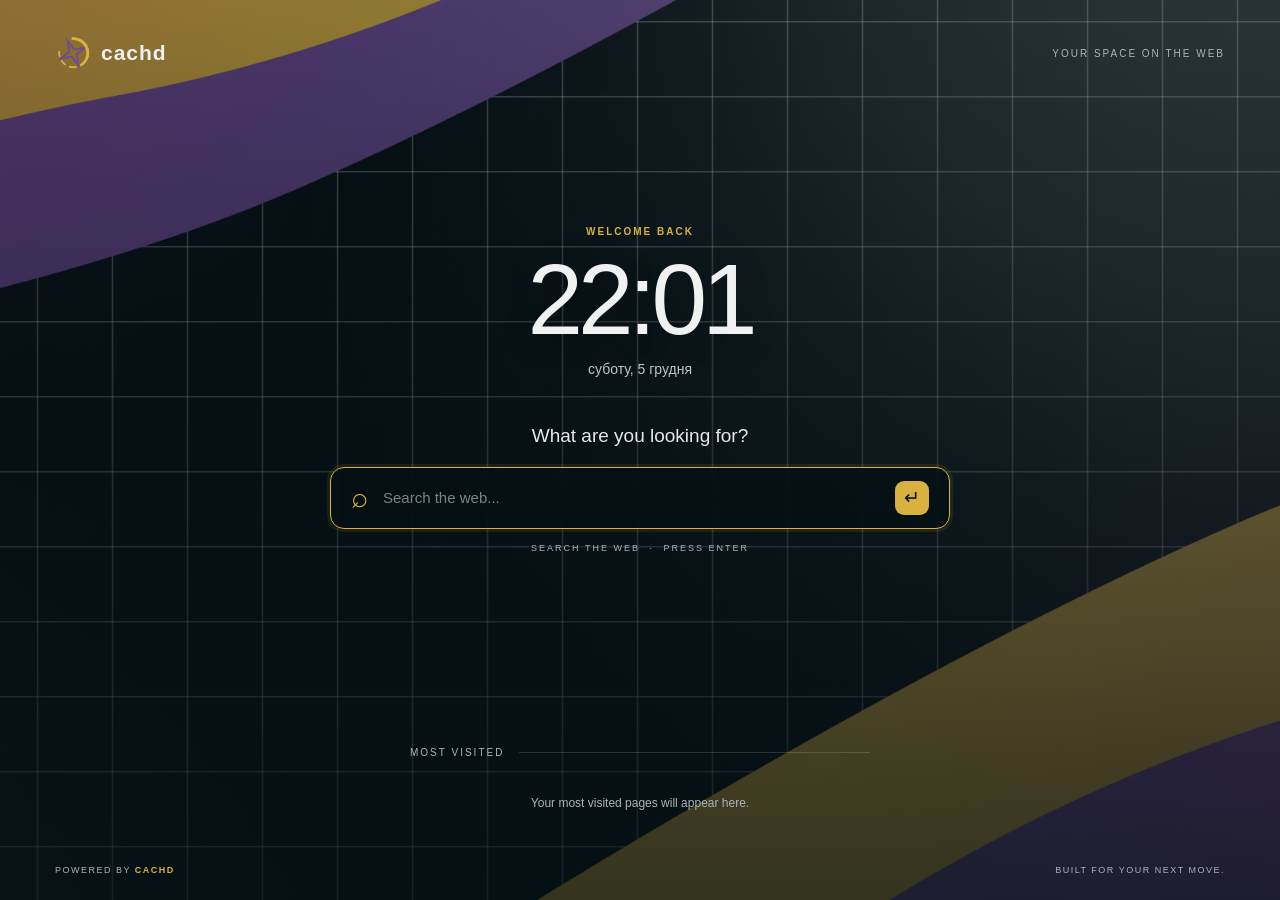
==== Cachd.Browser/Pages/Home/index.html @ 73b611df "browser Cachd, w3.1" ====
<!DOCTYPE html>
<html lang="uk">

<head>
    <meta charset="UTF-8">
    <meta name="viewport" content="width=device-width, initial-scale=1.0">
    <title>New Tab — Cachd</title>
    <link rel="stylesheet" href="style.css">
</head>

<body>

    <main class="home">
        <div class="top-bar">
            <div class="brand">
                <img src="../../Assets/Logos/logot1.png" alt="Cachd logo" class="brand-logo">
                <span>cachd</span>
            </div>

            <div class="top-label">YOUR SPACE ON THE WEB</div>
        </div>

        <section class="hero">
            <div class="greeting">WELCOME BACK</div>

            <div id="clock" class="clock">00:00</div>
            <div id="date" class="date"></div>

            <h1>What are you looking for?</h1>

            <form id="searchForm" class="search">
                <span class="search-icon">⌕</span>

                <input id="searchInput" type="text" placeholder="Search the web..." autocomplete="off" autofocus>

                <button type="submit">↵</button>
            </form>

            <div class="search-hint">
                SEARCH THE WEB <span>·</span> PRESS ENTER
            </div>
        </section>

        <section class="shortcuts">
            <div class="section-heading">
                <span>MOST VISITED</span>
                <span class="section-line"></span>
            </div>

            <div id="mostVisited" class="shortcut-grid">
                <div class="empty-shortcuts">Your most visited pages will appear here.</div>
            </div>
        </section>

        <footer>
            <span>POWERED BY <strong>CACHD</strong></span>
            <span>BUILT FOR YOUR NEXT MOVE.</span>
        </footer>
    </main>

    <script src="script.js"></script>
</body>

</html>
---- Cachd.Browser/Pages/Home/style.css ----
* {
    margin: 0;
    padding: 0;
    box-sizing: border-box;
}

:root {
    --gold: #D9B141;
    --purple: #6C4C96;
    --white: #F1F1F1;
    --muted: #AAB4BA;
}

body {
    min-height: 100vh;
    overflow: hidden;
    color: var(--white);
    font-family: "Segoe UI", sans-serif;

    background:
        linear-gradient(
            180deg,
            rgba(5, 16, 20, 0.35),
            rgba(5, 16, 20, 0.78)
        ),
        url("../../Assets/Backgrounds/bg1.png");

    background-size: cover;
    background-position: center;
    background-repeat: no-repeat;
}

.home {
    min-height: 100vh;
    display: flex;
    flex-direction: column;
    padding: 35px 55px 25px;
}

.top-bar {
    display: flex;
    align-items: center;
    justify-content: space-between;
}

.brand {
    display: flex;
    align-items: center;
    gap: 10px;
    font-size: 21px;
    font-weight: 700;
    letter-spacing: 1px;
}

.brand-logo {
    width: 36px;
    height: 36px;
    object-fit: contain;
    border-radius: 8px;
}

.top-label,
.greeting,
.search-hint,
.section-heading,
footer {
    font-size: 10px;
    letter-spacing: 2px;
    color: var(--muted);
}

.hero {
    width: min(620px, 90%);
    margin: auto;
    text-align: center;
    transform: translateY(-20px);
}

.greeting {
    color: var(--gold);
    font-weight: 600;
    margin-bottom: 12px;
}

.clock {
    font-size: clamp(64px, 10vw, 100px);
    line-height: 1;
    font-weight: 300;
    letter-spacing: -5px;
    text-shadow: 0 5px 30px rgba(0, 0, 0, 0.3);
}

.date {
    color: rgba(255, 255, 255, 0.75);
    margin-top: 12px;
    font-size: 14px;
}

.hero h1 {
    font-size: 19px;
    font-weight: 400;
    margin: 48px 0 20px;
    color: rgba(255, 255, 255, 0.9);
}

.search {
    height: 62px;
    display: flex;
    align-items: center;
    padding: 0 20px;
    gap: 15px;

    background: rgba(5, 16, 20, 0.78);
    border: 1px solid rgba(217, 177, 65, 0.35);
    border-radius: 14px;

    backdrop-filter: blur(18px);
    box-shadow: 0 12px 45px rgba(0, 0, 0, 0.25);

    transition: border-color 0.2s, box-shadow 0.2s;
}

.search:focus-within {
    border-color: var(--gold);
    box-shadow: 0 0 0 3px rgba(217, 177, 65, 0.1);
}

.search-icon {
    color: var(--gold);
    font-size: 29px;
}

.search input {
    flex: 1;
    min-width: 0;
    background: transparent;
    border: none;
    outline: none;
    color: white;
    font-size: 15px;
}

.search input::placeholder {
    color: rgba(255, 255, 255, 0.48);
}

.search button {
    width: 34px;
    height: 34px;
    border: none;
    border-radius: 9px;
    background: var(--gold);
    color: #051014;
    font-size: 19px;
    cursor: pointer;
    transition: transform 0.2s, background 0.2s;
}

.search button:hover {
    background: #edc85d;
    transform: translateY(-2px);
}

.search-hint {
    margin-top: 14px;
    font-size: 9px;
}

.search-hint span {
    color: var(--gold);
    margin: 0 5px;
}

.shortcuts {
    width: min(460px, 90%);
    margin: 0 auto 35px;
}

.section-heading {
    display: flex;
    align-items: center;
    gap: 15px;
    margin-bottom: 18px;
}

.section-line {
    flex: 1;
    height: 1px;
    background: rgba(255, 255, 255, 0.15);
}

.shortcut-grid {
    display: grid;
    grid-template-columns: repeat(4, 1fr);
    gap: 14px;
}

.shortcut {
    display: flex;
    flex-direction: column;
    align-items: center;
    gap: 10px;
    padding: 15px 5px;
    border-radius: 13px;
    text-decoration: none;
    color: white;
    font-size: 12px;

    background: rgba(5, 16, 20, 0.48);
    border: 1px solid rgba(255, 255, 255, 0.07);
    backdrop-filter: blur(12px);

    transition: 0.2s;
}

.shortcut:hover {
    transform: translateY(-4px);
    background: rgba(20, 32, 38, 0.85);
    border-color: rgba(217, 177, 65, 0.4);
}

.shortcut-icon {
    width: 38px;
    height: 38px;
    display: flex;
    justify-content: center;
    align-items: center;
    border-radius: 11px;
    font-size: 21px;
    font-weight: 700;
    background: rgba(255, 255, 255, 0.1);
}

.github {
    color: white;
}

.youtube {
    color: #FF5F57;
}

.google {
    color: #72A7FF;
}

.reddit {
    color: #FF8A55;
}

footer {
    display: flex;
    justify-content: space-between;
    font-size: 9px;
    letter-spacing: 1.5px;
}

footer strong {
    color: var(--gold);
}

@media (max-width: 600px) {
    .home {
        padding: 25px 20px;
    }

    .top-label,
    footer span:last-child {
        display: none;
    }

    .shortcut-grid {
        gap: 7px;
    }
}
.shortcut small {
    color: var(--muted);
    font-size: 10px;
}

.empty-shortcuts {
    grid-column: 1 / -1;
    text-align: center;
    color: var(--muted);
    font-size: 12px;
    padding: 20px;
}
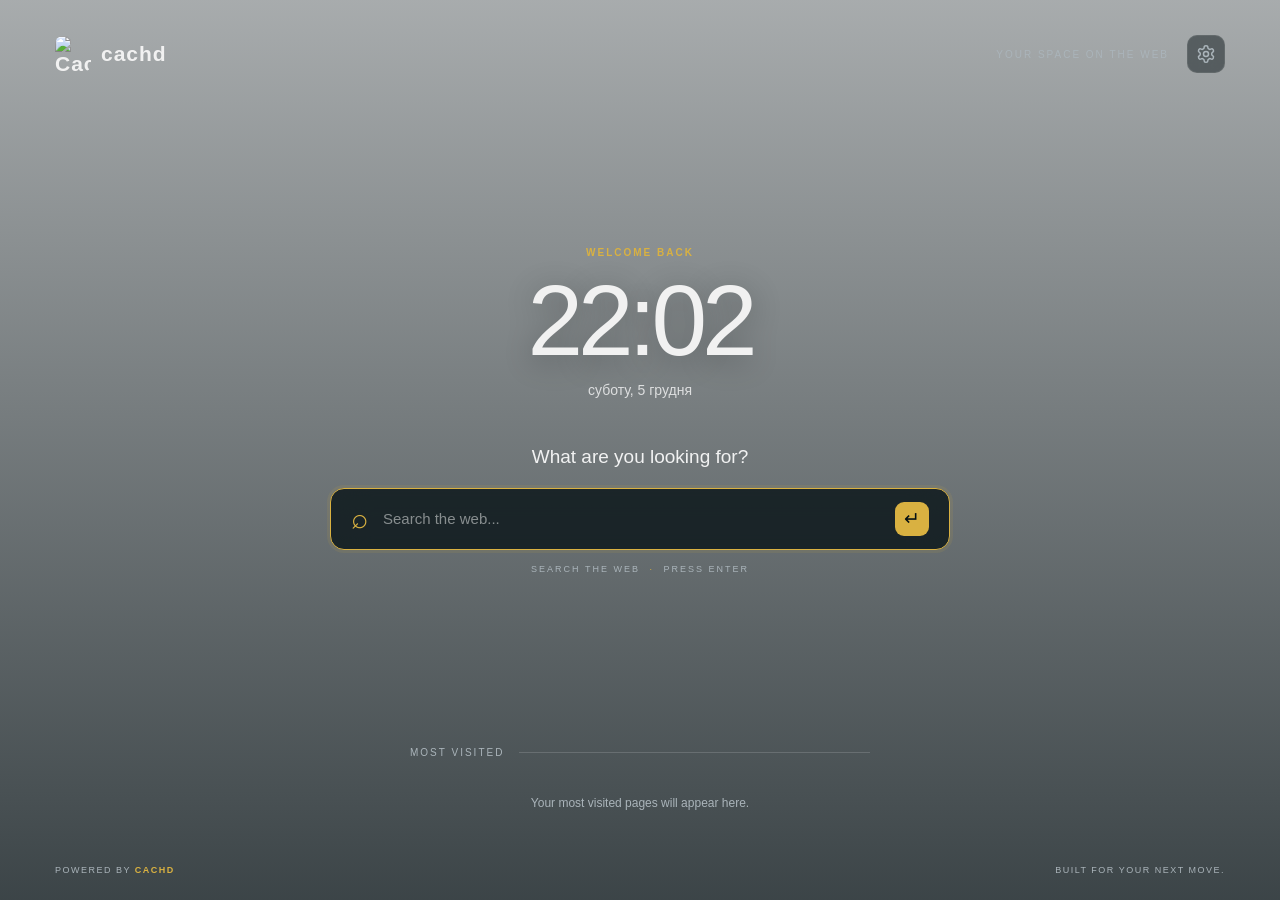
==== commit 19ccf9a1: "settings, minor fixes, w5.4" ====
--- a/Cachd.Browser/Pages/Home/index.html
+++ b/Cachd.Browser/Pages/Home/index.html
@@ -1,64 +1,95 @@
-<!DOCTYPE html>
+<!doctype html>
 <html lang="uk">
+  <head>
+    <meta charset="UTF-8" />
+    <meta name="viewport" content="width=device-width, initial-scale=1.0" />
+    <title>New Tab — Cachd</title>
+    <link rel="stylesheet" href="style.css" />
+    <script src="script.js" defer></script>
+  </head>
 
-<head>
-    <meta charset="UTF-8">
-    <meta name="viewport" content="width=device-width, initial-scale=1.0">
-    <title>New Tab — Cachd</title>
-    <link rel="stylesheet" href="style.css">
-</head>
-
-<body>
-
+  <body>
     <main class="home">
-        <div class="top-bar">
-            <div class="brand">
-                <img src="../../Assets/Logos/logot1.png" alt="Cachd logo" class="brand-logo">
-                <span>cachd</span>
-            </div>
-
-            <div class="top-label">YOUR SPACE ON THE WEB</div>
+      <div class="top-bar">
+        <div class="brand">
+          <img
+            src="cachd://assets/Logos/logot1.png"
+            alt="Cachd logo"
+            class="brand-logo"
+          />
+          <span>cachd</span>
         </div>
 
-        <section class="hero">
-            <div class="greeting">WELCOME BACK</div>
+        <div class="top-right">
+          <div class="top-label">YOUR SPACE ON THE WEB</div>
 
-            <div id="clock" class="clock">00:00</div>
-            <div id="date" class="date"></div>
+          <a
+            href="cachd://settings/"
+            class="settings-link"
+            title="Settings"
+            aria-label="Settings"
+          >
+            <svg
+              viewBox="0 0 24 24"
+              width="20"
+              height="20"
+              fill="none"
+              stroke="currentColor"
+              stroke-width="1.8"
+              stroke-linecap="round"
+              stroke-linejoin="round"
+            >
+              <path
+                d="M12.22 2h-.44a2 2 0 0 0-2 2v.18a2 2 0 0 1-1 1.73l-.43.25a2 2 0 0 1-2 0l-.15-.08a2 2 0 0 0-2.73.73l-.22.38a2 2 0 0 0 .73 2.73l.15.1a2 2 0 0 1 1 1.72v.51a2 2 0 0 1-1 1.74l-.15.09a2 2 0 0 0-.73 2.73l.22.38a2 2 0 0 0 2.73.73l.15-.08a2 2 0 0 1 2 0l.43.25a2 2 0 0 1 1 1.73V20a2 2 0 0 0 2 2h.44a2 2 0 0 0 2-2v-.18a2 2 0 0 1 1-1.73l.43-.25a2 2 0 0 1 2 0l.15.08a2 2 0 0 0 2.73-.73l.22-.39a2 2 0 0 0-.73-2.73l-.15-.08a2 2 0 0 1-1-1.74v-.5a2 2 0 0 1 1-1.74l.15-.09a2 2 0 0 0 .73-2.73l-.22-.38a2 2 0 0 0-2.73-.73l-.15.08a2 2 0 0 1-2 0l-.43-.25a2 2 0 0 1-1-1.73V4a2 2 0 0 0-2-2z"
+              />
+              <circle cx="12" cy="12" r="3" />
+            </svg>
+          </a>
+        </div>
+      </div>
 
-            <h1>What are you looking for?</h1>
+      <section class="hero">
+        <div class="greeting">WELCOME BACK</div>
 
-            <form id="searchForm" class="search">
-                <span class="search-icon">⌕</span>
+        <div id="clock" class="clock">00:00</div>
+        <div id="date" class="date"></div>
 
-                <input id="searchInput" type="text" placeholder="Search the web..." autocomplete="off" autofocus>
+        <h1>What are you looking for?</h1>
 
-                <button type="submit">↵</button>
-            </form>
+        <form id="searchForm" class="search">
+          <span class="search-icon">⌕</span>
 
-            <div class="search-hint">
-                SEARCH THE WEB <span>·</span> PRESS ENTER
-            </div>
-        </section>
+          <input
+            id="searchInput"
+            type="text"
+            placeholder="Search the web..."
+            autocomplete="off"
+            autofocus
+          />
 
-        <section class="shortcuts">
-            <div class="section-heading">
-                <span>MOST VISITED</span>
-                <span class="section-line"></span>
-            </div>
+          <button type="submit">↵</button>
+        </form>
 
-            <div id="mostVisited" class="shortcut-grid">
-                <div class="empty-shortcuts">Your most visited pages will appear here.</div>
-            </div>
-        </section>
+        <div class="search-hint">SEARCH THE WEB <span>·</span> PRESS ENTER</div>
+      </section>
 
-        <footer>
-            <span>POWERED BY <strong>CACHD</strong></span>
-            <span>BUILT FOR YOUR NEXT MOVE.</span>
-        </footer>
+      <section class="shortcuts">
+        <div class="section-heading">
+          <span>MOST VISITED</span>
+          <span class="section-line"></span>
+        </div>
+
+        <div id="mostVisited" class="shortcut-grid">
+          <div class="empty-shortcuts">
+            Your most visited pages will appear here.
+          </div>
+        </div>
+      </section>
+
+      <footer>
+        <span>POWERED BY <strong>CACHD</strong></span>
+        <span>BUILT FOR YOUR NEXT MOVE.</span>
+      </footer>
     </main>
-
-    <script src="script.js"></script>
-</body>
-
-</html>+  </body>
+</html>
--- a/Cachd.Browser/Pages/Home/style.css
+++ b/Cachd.Browser/Pages/Home/style.css
@@ -1,62 +1,93 @@
 * {
-    margin: 0;
-    padding: 0;
-    box-sizing: border-box;
+  margin: 0;
+  padding: 0;
+  box-sizing: border-box;
 }
 
 :root {
-    --gold: #D9B141;
-    --purple: #6C4C96;
-    --white: #F1F1F1;
-    --muted: #AAB4BA;
-}
-
+  --gold: #d9b141;
+  --purple: #6c4c96;
+  --white: #f1f1f1;
+  --muted: #aab4ba;
+}
+@font-face {
+  font-family: "Manrope";
+  src: url("cachd://assets/Fonts/Manrope-Regular.ttf") format("truetype");
+  font-weight: 400;
+}
+
+@font-face {
+  font-family: "Manrope";
+  src: url("cachd://assets/Fonts/Manrope-Medium.ttf") format("truetype");
+  font-weight: 500;
+}
+
+@font-face {
+  font-family: "Manrope";
+  src: url("cachd://assets/Fonts/Manrope-SemiBold.ttf") format("truetype");
+  font-weight: 600;
+}
+
+@font-face {
+  font-family: "Manrope";
+  src: url("cachd://assets/Fonts/Manrope-Bold.ttf") format("truetype");
+  font-weight: 700;
+}
+* {
+  margin: 0;
+  padding: 0;
+  box-sizing: border-box;
+}
+
+html,
+body,
+button,
+input,
+textarea,
+select {
+  font-family: "Manrope", sans-serif;
+}
 body {
-    min-height: 100vh;
-    overflow: hidden;
-    color: var(--white);
-    font-family: "Segoe UI", sans-serif;
-
-    background:
-        linear-gradient(
-            180deg,
-            rgba(5, 16, 20, 0.35),
-            rgba(5, 16, 20, 0.78)
-        ),
-        url("../../Assets/Backgrounds/bg1.png");
-
-    background-size: cover;
-    background-position: center;
-    background-repeat: no-repeat;
+  min-height: 100vh;
+  overflow: hidden;
+  color: var(--white);
+
+  background:
+    linear-gradient(180deg, rgba(5, 16, 20, 0.35), rgba(5, 16, 20, 0.78)),
+    url("cachd://assets/Backgrounds/bg1.png");
+
+  background-size: cover;
+  background-position: center;
+  background-repeat: no-repeat;
 }
 
 .home {
-    min-height: 100vh;
-    display: flex;
-    flex-direction: column;
-    padding: 35px 55px 25px;
+  min-height: 100vh;
+  display: flex;
+  flex-direction: column;
+  padding: 35px 55px 25px;
 }
 
 .top-bar {
-    display: flex;
-    align-items: center;
-    justify-content: space-between;
+  display: flex;
+  align-items: center;
+  justify-content: space-between;
 }
 
 .brand {
-    display: flex;
-    align-items: center;
-    gap: 10px;
-    font-size: 21px;
-    font-weight: 700;
-    letter-spacing: 1px;
+  display: flex;
+  align-items: center;
+  gap: 10px;
+  font-size: 21px;
+  font-weight: 700;
+  letter-spacing: 1px;
 }
 
 .brand-logo {
-    width: 36px;
-    height: 36px;
-    object-fit: contain;
-    border-radius: 8px;
+  width: 36px;
+  height: 36px;
+  object-fit: contain;
+  border-radius: 8px;
 }
 
 .top-label,
@@ -64,223 +95,287 @@
 .search-hint,
 .section-heading,
 footer {
-    font-size: 10px;
-    letter-spacing: 2px;
-    color: var(--muted);
+  font-size: 10px;
+  letter-spacing: 2px;
+  color: var(--muted);
 }
 
 .hero {
-    width: min(620px, 90%);
-    margin: auto;
-    text-align: center;
-    transform: translateY(-20px);
+  width: min(620px, 90%);
+  margin: auto;
+  text-align: center;
+  transform: translateY(-20px);
 }
 
 .greeting {
-    color: var(--gold);
-    font-weight: 600;
-    margin-bottom: 12px;
+  color: var(--gold);
+  font-weight: 600;
+  margin-bottom: 12px;
 }
 
 .clock {
-    font-size: clamp(64px, 10vw, 100px);
-    line-height: 1;
-    font-weight: 300;
-    letter-spacing: -5px;
-    text-shadow: 0 5px 30px rgba(0, 0, 0, 0.3);
+  font-size: clamp(64px, 10vw, 100px);
+  line-height: 1;
+  font-weight: 300;
+  letter-spacing: -5px;
+  text-shadow: 0 5px 30px rgba(0, 0, 0, 0.3);
 }
 
 .date {
-    color: rgba(255, 255, 255, 0.75);
-    margin-top: 12px;
-    font-size: 14px;
+  color: rgba(255, 255, 255, 0.75);
+  margin-top: 12px;
+  font-size: 14px;
 }
 
 .hero h1 {
-    font-size: 19px;
-    font-weight: 400;
-    margin: 48px 0 20px;
-    color: rgba(255, 255, 255, 0.9);
+  font-size: 19px;
+  font-weight: 400;
+  margin: 48px 0 20px;
+  color: rgba(255, 255, 255, 0.9);
 }
 
 .search {
-    height: 62px;
-    display: flex;
-    align-items: center;
-    padding: 0 20px;
-    gap: 15px;
-
-    background: rgba(5, 16, 20, 0.78);
-    border: 1px solid rgba(217, 177, 65, 0.35);
-    border-radius: 14px;
-
-    backdrop-filter: blur(18px);
-    box-shadow: 0 12px 45px rgba(0, 0, 0, 0.25);
-
-    transition: border-color 0.2s, box-shadow 0.2s;
+  height: 62px;
+  display: flex;
+  align-items: center;
+  padding: 0 20px;
+  gap: 15px;
+
+  background: rgba(5, 16, 20, 0.78);
+  border: 1px solid rgba(217, 177, 65, 0.35);
+  border-radius: 14px;
+
+  backdrop-filter: blur(18px);
+  box-shadow: 0 12px 45px rgba(0, 0, 0, 0.25);
+
+  transition:
+    border-color 0.2s,
+    box-shadow 0.2s;
 }
 
 .search:focus-within {
-    border-color: var(--gold);
-    box-shadow: 0 0 0 3px rgba(217, 177, 65, 0.1);
+  border-color: var(--gold);
+  box-shadow: 0 0 0 3px rgba(217, 177, 65, 0.1);
 }
 
 .search-icon {
-    color: var(--gold);
-    font-size: 29px;
+  color: var(--gold);
+  font-size: 29px;
 }
 
 .search input {
-    flex: 1;
-    min-width: 0;
-    background: transparent;
-    border: none;
-    outline: none;
-    color: white;
-    font-size: 15px;
+  flex: 1;
+  min-width: 0;
+  background: transparent;
+  border: none;
+  outline: none;
+  color: white;
+  font-size: 15px;
 }
 
 .search input::placeholder {
-    color: rgba(255, 255, 255, 0.48);
+  color: rgba(255, 255, 255, 0.48);
 }
 
 .search button {
-    width: 34px;
-    height: 34px;
-    border: none;
-    border-radius: 9px;
-    background: var(--gold);
-    color: #051014;
-    font-size: 19px;
-    cursor: pointer;
-    transition: transform 0.2s, background 0.2s;
+  width: 34px;
+  height: 34px;
+  border: none;
+  border-radius: 9px;
+  background: var(--gold);
+  color: #051014;
+  font-size: 19px;
+  cursor: pointer;
+  transition:
+    transform 0.2s,
+    background 0.2s;
 }
 
 .search button:hover {
-    background: #edc85d;
-    transform: translateY(-2px);
+  background: #edc85d;
+  transform: translateY(-2px);
 }
 
 .search-hint {
-    margin-top: 14px;
-    font-size: 9px;
+  margin-top: 14px;
+  font-size: 9px;
 }
 
 .search-hint span {
-    color: var(--gold);
-    margin: 0 5px;
+  color: var(--gold);
+  margin: 0 5px;
 }
 
 .shortcuts {
-    width: min(460px, 90%);
-    margin: 0 auto 35px;
+  width: min(460px, 90%);
+  margin: 0 auto 35px;
 }
 
 .section-heading {
-    display: flex;
-    align-items: center;
-    gap: 15px;
-    margin-bottom: 18px;
+  display: flex;
+  align-items: center;
+  gap: 15px;
+  margin-bottom: 18px;
 }
 
 .section-line {
-    flex: 1;
-    height: 1px;
-    background: rgba(255, 255, 255, 0.15);
+  flex: 1;
+  height: 1px;
+  background: rgba(255, 255, 255, 0.15);
 }
 
 .shortcut-grid {
-    display: grid;
-    grid-template-columns: repeat(4, 1fr);
-    gap: 14px;
+  display: grid;
+  grid-template-columns: repeat(4, 1fr);
+  gap: 14px;
 }
 
 .shortcut {
-    display: flex;
-    flex-direction: column;
-    align-items: center;
-    gap: 10px;
-    padding: 15px 5px;
-    border-radius: 13px;
-    text-decoration: none;
-    color: white;
-    font-size: 12px;
-
-    background: rgba(5, 16, 20, 0.48);
-    border: 1px solid rgba(255, 255, 255, 0.07);
-    backdrop-filter: blur(12px);
-
-    transition: 0.2s;
+  display: flex;
+  flex-direction: column;
+  align-items: center;
+  gap: 10px;
+  padding: 15px 5px;
+  border-radius: 13px;
+  text-decoration: none;
+  color: white;
+  font-size: 12px;
+
+  background: rgba(5, 16, 20, 0.48);
+  border: 1px solid rgba(255, 255, 255, 0.07);
+  backdrop-filter: blur(12px);
+
+  transition: 0.2s;
 }
 
 .shortcut:hover {
-    transform: translateY(-4px);
-    background: rgba(20, 32, 38, 0.85);
-    border-color: rgba(217, 177, 65, 0.4);
+  transform: translateY(-4px);
+  background: rgba(20, 32, 38, 0.85);
+  border-color: rgba(217, 177, 65, 0.4);
 }
 
 .shortcut-icon {
-    width: 38px;
-    height: 38px;
-    display: flex;
-    justify-content: center;
-    align-items: center;
-    border-radius: 11px;
-    font-size: 21px;
-    font-weight: 700;
-    background: rgba(255, 255, 255, 0.1);
+  width: 42px;
+  height: 42px;
+  display: flex;
+  justify-content: center;
+  align-items: center;
+  overflow: hidden;
+
+  border-radius: 12px;
+  font-size: 21px;
+  font-weight: 700;
+
+  background: rgba(255, 255, 255, 0.1);
+}
+
+.shortcut-icon img {
+  width: 26px;
+  height: 26px;
+  object-fit: contain;
 }
 
 .github {
-    color: white;
+  color: white;
 }
 
 .youtube {
-    color: #FF5F57;
+  color: #ff5f57;
 }
 
 .google {
-    color: #72A7FF;
+  color: #72a7ff;
 }
 
 .reddit {
-    color: #FF8A55;
+  color: #ff8a55;
 }
 
 footer {
-    display: flex;
-    justify-content: space-between;
-    font-size: 9px;
-    letter-spacing: 1.5px;
+  display: flex;
+  justify-content: space-between;
+  font-size: 9px;
+  letter-spacing: 1.5px;
 }
 
 footer strong {
-    color: var(--gold);
+  color: var(--gold);
 }
 
 @media (max-width: 600px) {
-    .home {
-        padding: 25px 20px;
-    }
-
-    .top-label,
-    footer span:last-child {
-        display: none;
-    }
-
-    .shortcut-grid {
-        gap: 7px;
-    }
-}
+  .home {
+    padding: 25px 20px;
+  }
+
+  .top-label,
+  footer span:last-child {
+    display: none;
+  }
+
+  .shortcut-grid {
+    gap: 7px;
+  }
+}
+
 .shortcut small {
-    color: var(--muted);
-    font-size: 10px;
+  color: var(--muted);
+  font-size: 10px;
 }
 
 .empty-shortcuts {
-    grid-column: 1 / -1;
-    text-align: center;
-    color: var(--muted);
-    font-size: 12px;
-    padding: 20px;
+  grid-column: 1 / -1;
+  text-align: center;
+  color: var(--muted);
+  font-size: 12px;
+  padding: 20px;
+}
+*,
+*::before,
+*::after {
+  font-family: "Manrope", sans-serif;
+}
+button,
+input,
+select,
+textarea,
+option {
+  font-family: "Manrope", sans-serif;
+}
+.top-right {
+  display: flex;
+  align-items: center;
+  gap: 18px;
+}
+
+.settings-link {
+  width: 38px;
+  height: 38px;
+  display: flex;
+  align-items: center;
+  justify-content: center;
+  color: var(--muted);
+  background: rgba(5, 16, 20, 0.48);
+  border: 1px solid rgba(255, 255, 255, 0.07);
+  border-radius: 10px;
+  backdrop-filter: blur(12px);
+  transition: color 0.2s, border-color 0.2s, transform 0.2s;
+}
+
+.settings-link:hover {
+  color: var(--gold);
+  border-color: rgba(217, 177, 65, 0.4);
+}
+
+.settings-link:hover svg {
+  transform: rotate(60deg);
+}
+
+.settings-link svg {
+  transition: transform 0.4s;
+}
+.hero, .shortcuts { animation: fadeUp 0.4s ease both; }
+.shortcuts { animation-delay: 0.1s; }
+@keyframes fadeUp {
+  from { opacity: 0; transform: translateY(8px); }
+  to   { opacity: 1; transform: none; }
 }
